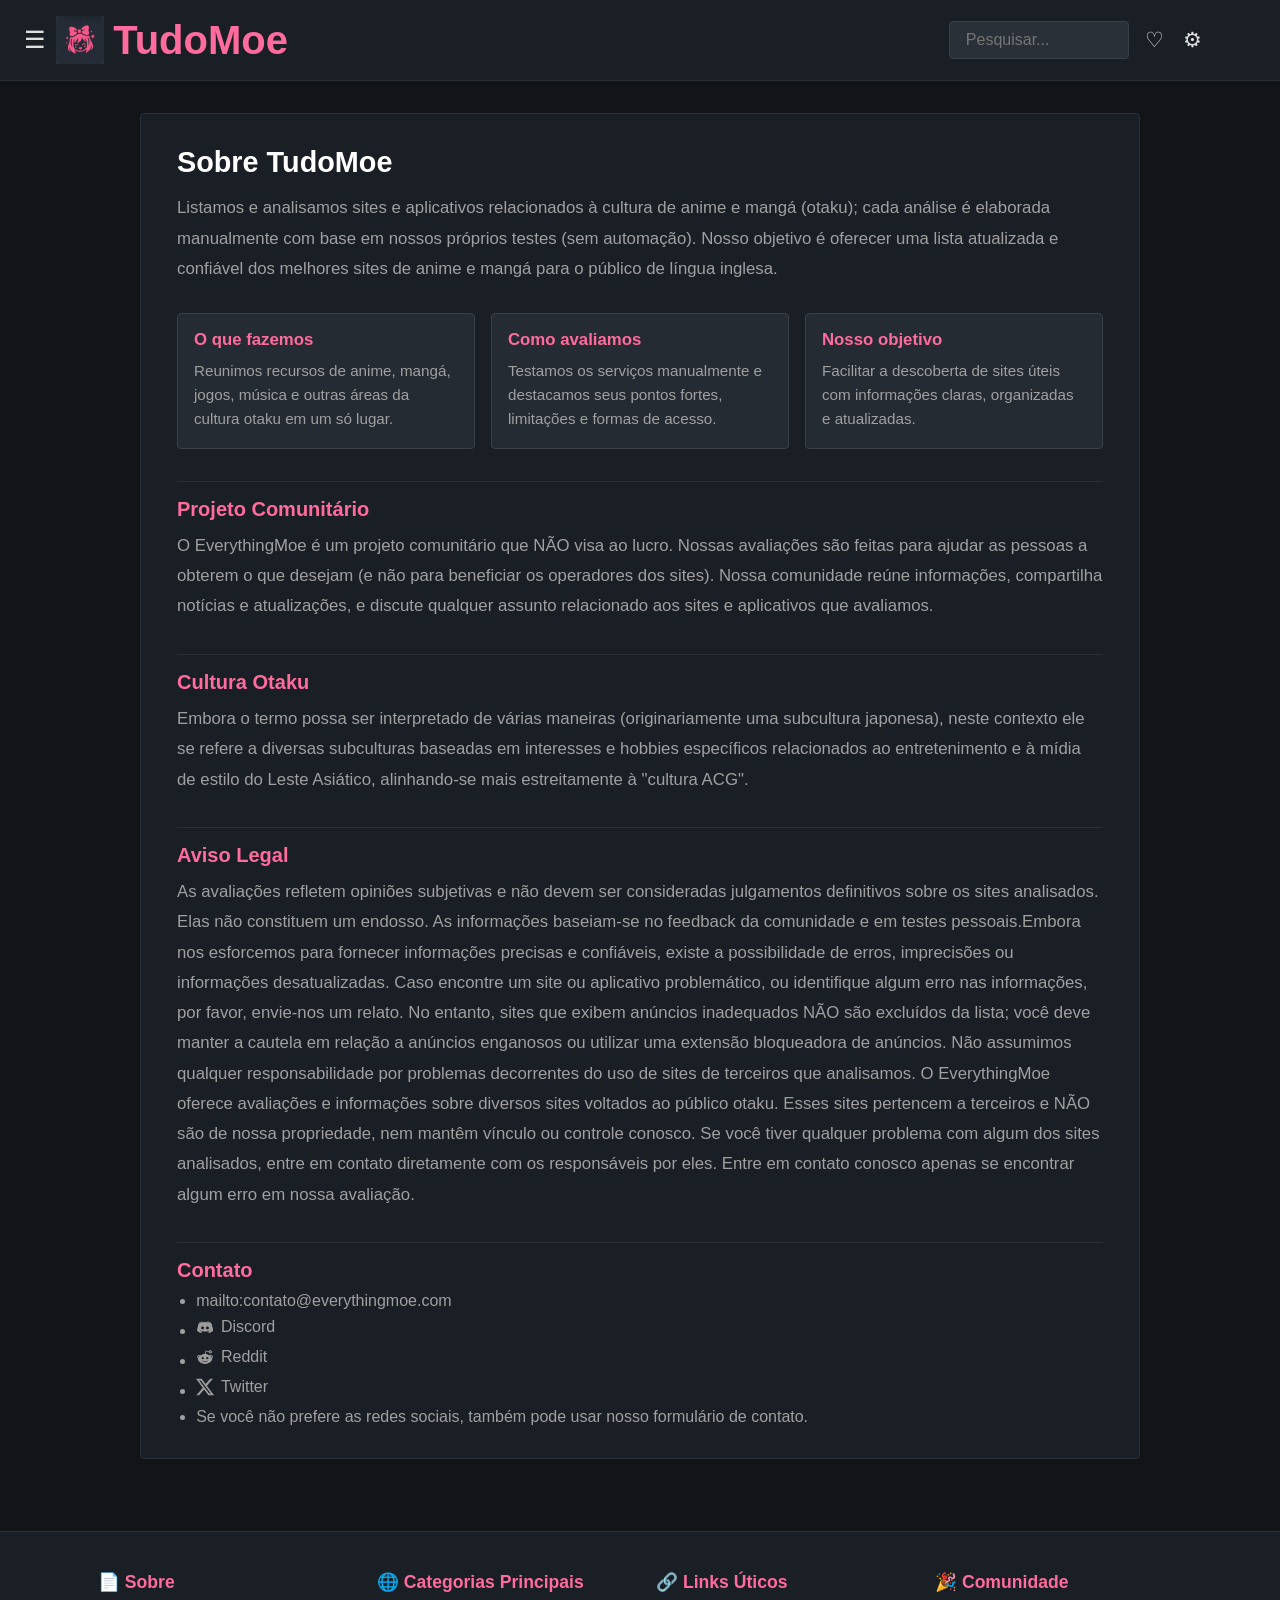
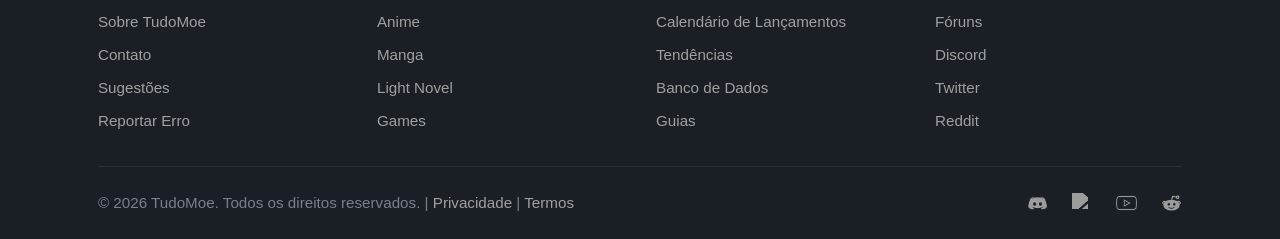
==== sobre.html @ e308b04d "Protótipo 2" ====
<!DOCTYPE html>
<html lang="pt-BR">
<head>
    <meta charset="UTF-8">
    <meta name="viewport" content="width=device-width, initial-scale=1.0">
    <title>TudoMoe - Lista de Recursos para Cultura Otaku</title>
    <link rel="icon" type="image/x-icon" href="Imagens/watermarked_img_15993395381853042942.jpg">
    <link rel="stylesheet" href="estilos.css">
</head>
<body>
    
        <header>
        <div class="header-left">
            <button class="menu-toggle">☰</button>
            <a href="/" class="logo">
                <img src="Imagens/icon3.jpeg" alt="logo">
                <span class="logo-text">TudoMoe</span>
            </a>
        </div>
        <div class="header-right">
            <input class="search-box" type="search" placeholder="Pesquisar..." aria-label="Pesquisar sites">
            <span class="search-status" aria-live="polite" hidden></span>
            <div class="header-icons">
                <button class="icon-btn" type="button" title="Favoritos" aria-label="Favoritos">♡</button>
                <div class="settings-menu">
                    <button class="icon-btn settings-toggle" type="button" title="Configurações" aria-label="Configurações" aria-expanded="false" aria-controls="settings-panel">⚙</button>
                    <div class="settings-panel" id="settings-panel" hidden>
                        <strong>Configurações</strong>
                        <div class="language-options" aria-label="Escolher idioma">
                            <span class="language-label">Idioma</span>
                            <button class="language-option" type="button" data-language="pt">Português</button>
                            <button class="language-option" type="button" data-language="en">English</button>
                            <button class="language-option" type="button" data-language="es">Español</button>
                        </div>
                        <button class="settings-notifications" type="button">Notificações</button>
                    </div>
                </div>
            </div>
        </div>
    </header>

    <main class="container about-page">
        <section class="content-section about-section">
            <h1>Sobre TudoMoe</h1>
            <p>Listamos e analisamos sites e aplicativos relacionados à cultura de anime e mangá (otaku); cada análise é elaborada manualmente com base em nossos próprios testes (sem automação). Nosso objetivo é oferecer uma lista atualizada e confiável dos melhores sites de anime e mangá para o público de língua inglesa.</p>
            <div class="about-details">
                <article>
                    <h2>O que fazemos</h2>
                    <p>Reunimos recursos de anime, mangá, jogos, música e outras áreas da cultura otaku em um só lugar.</p>
                </article>
                <article>
                    <h2>Como avaliamos</h2>
                    <p>Testamos os serviços manualmente e destacamos seus pontos fortes, limitações e formas de acesso.</p>
                </article>
                <article>
                    <h2>Nosso objetivo</h2>
                    <p>Facilitar a descoberta de sites úteis com informações claras, organizadas e atualizadas.</p>
                </article>
            </div>

        <h2>Projeto Comunitário</h2>
            <p>O EverythingMoe é um projeto comunitário que NÃO visa ao lucro. Nossas avaliações são feitas para ajudar as pessoas a obterem o que desejam (e não para beneficiar os operadores dos sites). Nossa comunidade reúne informações, compartilha notícias e atualizações, e discute qualquer assunto relacionado aos sites e aplicativos que avaliamos.</p>
        
        <h2>Cultura Otaku</h2>
        <p>Embora o termo possa ser interpretado de várias maneiras (originariamente uma subcultura japonesa), neste contexto ele se refere a diversas subculturas baseadas em interesses e hobbies específicos relacionados ao entretenimento e à mídia de estilo do Leste Asiático, alinhando-se mais estreitamente à "cultura ACG".</p>

        <h2>Aviso Legal</h2>
        <p>As avaliações refletem opiniões subjetivas e não devem ser consideradas julgamentos definitivos sobre os sites analisados. Elas não constituem um endosso. As informações baseiam-se no feedback da comunidade e em testes pessoais.Embora nos esforcemos para fornecer informações precisas e confiáveis, existe a possibilidade de erros, imprecisões ou informações desatualizadas. Caso encontre um site ou aplicativo problemático, ou identifique algum erro nas informações, por favor, envie-nos um relato. No entanto, sites que exibem anúncios inadequados NÃO são excluídos da lista; você deve manter a cautela em relação a anúncios enganosos ou utilizar uma extensão bloqueadora de anúncios. Não assumimos qualquer responsabilidade por problemas decorrentes do uso de sites de terceiros que analisamos. O EverythingMoe oferece avaliações e informações sobre diversos sites voltados ao público otaku. Esses sites pertencem a terceiros e NÃO são de nossa propriedade, nem mantêm vínculo ou controle conosco. Se você tiver qualquer problema com algum dos sites analisados, entre em contato diretamente com os responsáveis ​​por eles. Entre em contato conosco apenas se encontrar algum erro em nossa avaliação.</p>

        <h2>Contato</h2>
        <ul class="about-social-list">
            <li>mailto:contato@everythingmoe.com</li>
            <li><a href="https://discord.gg/TudoMoe" target="_blank" rel="noopener"><img src="Imagens/discord-icon-43736.png" alt="">Discord</a></li>
            <li><a href="https://reddit.com/r/TudoMoe" target="_blank" rel="noopener"><img src="Imagens/reddit-icon-25864.png" alt="">Reddit</a></li>
            <li><a href="https://twitter.com/TudoMoe" target="_blank" rel="noopener"><img src="Imagens/Twitter-X--Streamline-Bootstrap.svg" alt="">Twitter</a></li>
            <li>Se você não prefere as redes sociais, também pode usar nosso formulário de contato.</li>
        </ul>
        </section>

    </main>

    <footer>
        <div class="footer-content">
            <div class="footer-section">
                <h3>📄 Sobre</h3>
                <ul>
                    <li><a href="sobre&info.html">Sobre TudoMoe</a></li>
                    <li><a href="contato.html">Contato</a></li>
                    <li><a href="sugestoes.html">Sugestões</a></li>
                    <li><a href="reportar-erro.html">Reportar Erro</a></li>
                </ul>
            </div>
            <div class="footer-section">
                <h3>🌐 Categorias Principais</h3>
                <ul>
                    <li><a href="#">Anime</a></li>
                    <li><a href="#">Manga</a></li>
                    <li><a href="#">Light Novel</a></li>
                    <li><a href="#">Games</a></li>
                </ul>
            </div>
            <div class="footer-section">
                <h3>🔗 Links Úticos</h3>
                <ul>
                    <li><a href="#">Calendário de Lançamentos</a></li>
                    <li><a href="#">Tendências</a></li>
                    <li><a href="#">Banco de Dados</a></li>
                    <li><a href="#">Guias</a></li>
                </ul>
            </div>
            <div class="footer-section">
                <h3>🎉 Comunidade</h3>
                <ul>
                    <li><a href="#">Fóruns</a></li>
                    <li><a href="#">Discord</a></li>
                    <li><a href="#">Twitter</a></li>
                    <li><a href="#">Reddit</a></li>
                </ul>
            </div>
        </div>
        <div class="footer-bottom">
            <div class="footer-text">
                <p>&copy; 2026 TudoMoe. Todos os direitos reservados. | <a href="#" style="color:#a0a0a0;text-decoration:none">Privacidade</a> | <a href="#" style="color:#a0a0a0;text-decoration:none">Termos</a></p>
            </div>
            <div class="social-links">
                <a href="https://discord.com" title="Discord" target="_blank"><img src = "Imagens/discord-icon-43736.png" alt = "Discord"></a>
                <a href="Imagens/Twitter-X--Streamline-Bootstrap.svg" title="Twitter" target="_blank"><img src = "Imagens/twitter-x-jyw81k7vr85ry57c7ym2d.webp" alt = "Twitter"></a>
                <a href="https://youtube.com" title="YouTube" target="_blank"><img src = "Imagens/youtube.png" alt = "YouTube"></a>
                <a href="https://Reddit.com" title="Reddit" target="_blank"><img src = "Imagens/reddit-icon-25864.png" alt = "Reddit"></a>
            </div>
        </div>
    </footer>

    <script src="script.js"></script>
</body>
</html>
---- estilos.css ----
* {
    margin: 0;
    padding: 0;
    box-sizing: border-box;
}

html,
body {
    width: 100%;
    max-width: 100%;
    overflow-x: hidden;
}

img,
video,
iframe,
svg {
    max-width: 100%;
}

body {
    background:#121417;
   color:#e0e0e0;
   font-family: -apple-system, BlinkMacSystemFont, 'Segoe UI', Roboto, Oxygen, Ubuntu, Cantarell, sans-serif;
   min-height:100vh;
   overflow-x: hidden;
   display: flex;
   flex-direction: column;
}

header {
    background: #1a1f26;
    border-bottom: 1px solid #2a3038;
    padding: 1rem 1.5rem;
    display: flex;
    justify-content: space-between;
    align-items: center;
    gap: 1.2rem;
    position: sticky;
    top: 0;
    z-index: 100;
    flex-wrap: wrap;
    width: 100%;
}

.header-left{
    display: flex;
    align-items: center;
    gap: .6rem;
    min-width: 0;
}

.menu-toggle{
    display: block;
    cursor: pointer;
    font-size: 1.5rem;
    color: #e0e0e0;
    background: none;
    border: none;
    position: relative;
    z-index: 360;
}

.logo{
    display: flex;
    align-items: center;
    gap: .6rem;
    text-decoration: none;
    color: #e0e0e0;
}

.logo img{
    width: 48px;
    height: 48px;
    border-radius: 4px;
}

.logo-text{
    font-size: 1.3rem;
    font-weight: 600;
    color: #ff6b9d;
    overflow-wrap: anywhere;
}

.header-right{
    display: flex;
    align-items: center;
    gap: 1rem;
    min-width: 0;
    max-width: 100%;
}

.search-box{
    background:#2a3038;
    border: 1px solid #3a4048;
    padding: .55rem 1rem;
    border-radius: 4px;
    color: #e0e0e0;
    width: min(180px, 100%);
    min-width: 0;
    max-width: 100%;
    font-size: 1rem;
}

.search-status{
    color: #a0a0a0;
    font-size: .85rem;
    white-space: nowrap;
}


.header-icons{
    display: flex;
    gap: 1.2rem;
}

.settings-menu{
    position: relative;
}

.icon-btn{
    background: none;
    border: none;
    color: #e0e0e0;
    cursor: pointer;
    font-size: 1.3rem;
}

.settings-panel{
    position: absolute;
    top: calc(100% + .7rem);
    right: 0;
    z-index: 200;
    width: 190px;
    padding: .65rem;
    display: grid;
    gap: .25rem;
    background: #1a1f26;
    border: 1px solid #3a4048;
    border-radius: 4px;
    box-shadow: 0 10px 24px rgba(0,0,0,.3);
}

.settings-panel[hidden]{
    display: none;
}

.settings-panel strong{
    padding: .35rem .5rem .55rem;
    color: #ff6b9d;
    font-size: .9rem;
    border-bottom: 1px solid #2a3038;
}

.settings-panel button{
    padding: .5rem;
    border: 0;
    border-radius: 3px;
    background: transparent;
    color: #a0a0a0;
    cursor: pointer;
    font: inherit;
    text-align: left;
}

.settings-panel button:hover,
.settings-panel button:focus-visible{
    background: rgba(255,107,157,.08);
    color: #fff;
}

.language-options{
    display: grid;
    gap: .15rem;
    padding: .35rem 0;
}

.language-label{
    padding: .35rem .5rem .15rem;
    color: #a0a0a0;
    font-size: .8rem;
}

.container{
    width: 100%;
    max-width: 88%;
    margin: 0 auto;
    padding: 1.5rem;
}

.main-content,
.layout,
.content-section,
.media-section,
.platform-card,
.item-card,
.footer-section {
    min-width: 0;
}

.hero-section{
    margin-bottom: 2.5rem;
}

.hero-title{
    font-size: 1.8rem;
    color: #fff;
    margin-bottom: .8rem;
    font-weight: 700;
}
.hero-subtitle{
    color: #a0a0a0;
    margin-bottom: 1.2rem;
    font-size: 1.05rem;
    line-height: 1.8;
    overflow-wrap: anywhere;
}

.action-buttons{
    display: flex;
    gap: 1.2rem;
    flex-wrap: wrap
}

.btn{
    background: #2a3038;
    border: 1px solid #3a4048;
    color: #e0e0e0;
    padding: .55rem 1.2rem;
    border-radius: 4px;
    cursor: pointer;
    display: flex;
    align-items: center;
    gap: .5rem;
    font-size: 1.05rem;
    font-weight: 500;
}

.categories-menu{
    background: #1a1f26;
    border: 1px solid #2a3038;
    border-radius: 4px;
    margin-bottom: 2rem;
    overflow: hidden;
}

.categories-toggle{
    width: 100%;
    display: flex;
    align-items: center;
    justify-content: space-between;
    padding: .75rem 1rem;
    background: #252b33;
    border: 0;
    border-bottom: 1px solid #2a3038;
    color: #e0e0e0;
    cursor: pointer;
    font: inherit;
    font-weight: 600;
    text-align: left;
}

.categories-toggle:hover,
.categories-toggle:focus-visible{
    color: #ff6b9d;
}

.categories-toggle span:last-child{
    font-size: 1.2rem;
    transition: transform .2s ease;
}

.categories-list{
    display: flex;
    flex-wrap: wrap;
    list-style: none;
    max-height: 3.2rem;
    overflow: hidden;
    padding: 0;
    opacity: 1;
    transform: translateY(0);
    transition: max-height .6s ease, opacity .8s ease, transform .8s ease;
}

.categories-list li.category-overflow{
    opacity: 0;
    transform: translateY(-.5rem);
    transition: opacity .8s ease, transform .8s ease;
}

.categories-menu.expanded .categories-list{
    max-height: 100rem;
    opacity: 1;
    transform: translateY(0);
}

.categories-menu.expanded .categories-list li.category-overflow{
    opacity: 1;
    transform: translateY(0);
}

.categories-menu.expanded .categories-toggle span:last-child{
    transform: rotate(180deg);
}

.category-link{
    display: flex;
    align-items: center;
    gap: .4rem;
    padding: .85rem 1.1rem;
    color: #a0a0a0;
    text-decoration: none;
    border-right: 1px solid #2a3038;
    white-space: nowrap;
    font-size: .95rem;
}

.categories-list li{
    position: relative;
    display: flex;
    align-items: center;
}

.categories-list li::before{
    content: attr(data-icon);
    display: inline-grid;
    place-items: center;
    width: 1rem;
    margin: 0 .25rem 0 .65rem;
    color: #7a8088;
    font-size: .9rem;
    line-height: 1;
    transition: color .3s, transform .3s;
}

.categories-list li:hover::before,
.categories-list li:has(.category-link.active)::before{
    color: #ff6b9d;
    transform: scale(1.1);
}

.category-link.active{
    color: #ff6b9d;
    background: #252b33;
    border-bottom: 2px solid #ff6b9d;
}

.content-section{
    background: #1a1f26;
    border: 1px solid #2a3038;
    border-radius: 4px;
    padding: 1.15rem;
    margin-bottom: 1.15rem;
}

.content-columns{
    display: grid;
    grid-template-columns: repeat(2, minmax(0, 1fr));
    gap: 1rem;
    align-items: start;
}

.content-columns .content-section{
    min-width: 0;
}

.items-grid{
    display: grid;
    grid-template-columns: repeat(auto-fill,minmax(min(130px, 100%),1fr));
    gap:1.5rem;
}

.items-list{
    grid-template-columns: 1fr;
    gap: 8px;
}

.item-card{
    background: #252b33;
    border: 1px solid #3a4048;
    border-radius: 4px;
    overflow: hidden;
    transition: all .3s;
}

.item-card:hover{
    border-color: #ff6b9d;
    transform: translateY(-3px);
}

.items-list .item-card{
    display: flex;
    align-items: center;
    flex-wrap: wrap;
    padding: .35rem;
}

.items-list .item-image{
    flex: 0 0 36px;
    width: 36px;
    height: 36px;
    font-size: 1rem;
}

.items-list .item-info{
    flex: 1;
    min-width: 0;
    padding: .35rem .6rem;
    order: 1;
}

.item-main{
    flex: 1;
    min-width: 0;
}

.item-expand,
.item-action{
    border: 1px solid #3a4048;
    border-radius: 4px;
    background: #1a1f26;
    color: #e0e0e0;
    cursor: pointer;
    font: inherit;
}

.item-expand{
    display: block;
    flex: 0 0 auto;
    width: auto;
    max-width: 42%;
    padding: .3rem .6rem;
    margin: 0 0 0 .5rem;
    text-align: left;
    white-space: nowrap;
    overflow: hidden;
    text-overflow: ellipsis;
    order: 2;
}

.items-list .item-main{
    display: contents;
}

.items-list .item-details{
    flex-basis: 100%;
    order: 3;
}

.item-expand:hover,
.item-action:hover,
.item-external-link:hover{
    color: #ff6b9d;
    border-color: #ff6b9d;
}

.item-details{
    max-height: 0;
    opacity: 0;
    overflow: hidden;
    padding: 0;
    transition: max-height .55s ease, opacity .45s ease, padding .55s ease;
}

.item-card.expanded .item-details{
    max-height: 30rem;
    opacity: 1;
    padding: .55rem 0 .15rem;
}

.item-external-link{
    width: fit-content;
    padding: .3rem .5rem;
    border: 1px solid #3a4048;
    border-radius: 4px;
    color: #ff6b9d;
    text-decoration: none;
    transition: color .3s, border-color .3s;
}

.item-pros-cons{
    display: grid;
    grid-template-columns: repeat(2, minmax(0, 1fr));
    gap: .7rem;
    margin-top: .55rem;
}

.item-pros-cons strong{
    color: #ff6b9d;
}

.item-pros-cons p,
.comments-panel p{
    margin-top: .25rem;
    color: #a0a0a0;
    font-size: .82rem;
    line-height: 1.35;
}

.item-actions{
    display: flex;
    flex-wrap: wrap;
    gap: .4rem;
    margin-top: .55rem;
}

.item-action{
    padding: .3rem .5rem;
}

.item-card.pinned{
    border-color: #ff6b9d;
}

.item-card.pinned .pin-toggle{
    color: #ff6b9d;
}

.comments-panel{
    display: none;
    margin-top: .5rem;
    padding-top: .5rem;
    border-top: 1px solid #3a4048;
}

.comments-panel.visible{
    display: block;
    animation: itemFadeIn .35s ease both;
}

.comment-form{
    display: grid;
    gap: .55rem;
    margin-bottom: .8rem;
}

.comment-fields{
    display: grid;
    grid-template-columns: minmax(0, 1fr) 130px;
    gap: .5rem;
}

.comment-form label{
    display: grid;
    gap: .25rem;
    color: #a0a0a0;
    font-size: .78rem;
}

.comment-form input,
.comment-form select,
.comment-form textarea{
    width: 100%;
    padding: .4rem .5rem;
    border: 1px solid #3a4048;
    border-radius: 4px;
    background: #252b33;
    color: #e0e0e0;
    font: inherit;
    resize: vertical;
}

.comment-form input:focus,
.comment-form select:focus,
.comment-form textarea:focus{
    outline: 1px solid #ff6b9d;
    border-color: #ff6b9d;
}

.comment-submit{
    width: fit-content;
    padding: .35rem .65rem;
    border: 1px solid #3a4048;
    border-radius: 4px;
    background: #1a1f26;
    color: #e0e0e0;
    cursor: pointer;
    font: inherit;
}

.comment-submit:hover{
    color: #ff6b9d;
    border-color: #ff6b9d;
}

.comments-list{
    display: grid;
    gap: .55rem;
}

.comment-entry{
    padding-top: .55rem;
    border-top: 1px solid #3a4048;
}

.comment-heading{
    display: flex;
    justify-content: space-between;
    gap: .5rem;
    color: #e0e0e0;
}

.comment-heading span{
    color: #ff6b9d;
    letter-spacing: .05em;
}

.comment-entry p{
    margin-top: .25rem;
    color: #a0a0a0;
    font-size: .85rem;
    line-height: 1.4;
    overflow-wrap: anywhere;
}

@media(max-width:520px){
    .comment-fields{
        grid-template-columns: 1fr;
    }
}

@keyframes itemFadeIn{
    from{opacity:0;transform:translateY(-.35rem)}
    to{opacity:1;transform:translateY(0)}
}

@media(max-width:520px){
    .item-pros-cons{grid-template-columns:1fr;gap:.6rem;}
}

@media(max-width:760px){
    .content-columns{
        grid-template-columns: 1fr;
    }
}

.item-image{
    width: 100%;
    height: 130px;
    background: #1a1f26;
    display: flex;
    align-items: center;
    justify-content: center;
    font-size: 2.5rem;
    color: #3a4048;
}

.item-info{
    padding: .55rem .7rem;
}

.item-title{
    font-size: .88rem;
    color: #e0e0e0;
    margin-bottom: .2rem;
    font-weight: 600;
}

.item-desc{
    font-size: .9rem;
    color: #7a8088;
    line-height:1.5;
}

.media-section{
    margin-top: 2.5rem;
    background: #1a1f26;
    border: 1px solid #2a3038;
    border-radius: 4px;
    padding: 1.8rem;
}

.media-title{
    display: flex;
    align-items: center;
    gap: .8rem;
    font-size: 1.3rem;
    margin-bottom: 1.8rem;
    color: #fff;
    font-weight:700;
}

.platform-grid{
    display: grid;
    grid-template-columns: repeat(auto-fit,minmax(min(140px, 100%),1fr));
    gap: 1.5rem;
}

.platform-card{
    background: #252b33;
    border: 1px solid #3a4048;
    border-radius: 4px;
    padding: 1.2rem;
    transition: all .3s;
    cursor:pointer;
}

.platform-card:hover{
    border-color: #ff6b9d;
    transform: translateY(-3px);
}

.platform-card h3{
    font-size: 1rem;
    color: #ff6b9d;
    margin-bottom: .9rem;
    font-weight: 700;
}

.platform-card ul{
    list-style: none;
    padding: 0;
    margin: 0;
    display: grid;
    gap: .55rem;
}

.platform-card li a{
    color: #a0a0a0;
    text-decoration: none;
    font-size: .95rem;
    transition: color .3s;
    line-height: 1.6;font-weight:500;
    overflow-wrap: anywhere;
}

.platform-card li a:hover{
    color:#fff;
}

footer{
    background: #1a1f26;
    border-top: 1px solid #2a3038;
    padding: 2.5rem 1.5rem 1.5rem;
    margin-top:2.5rem;
}

.footer-content{
    width: 100%;
    max-width: 88%;
    margin: 0 auto;
    display: grid;
    grid-template-columns: repeat(auto-fit,minmax(170px,1fr));
    gap:2rem;
    margin-bottom:2rem;
}

.footer-section h3{
    font-size: 1.1rem;
    color: #ff6b9d;
    margin-bottom: 1.1rem;
    font-weight: 700;
}

.footer-section ul{
    list-style: none;
    padding: 0;
    margin: 0;
    display: grid;
    gap: .55rem;
}

.footer-section a{color:#a0a0a0;text-decoration:none;font-size:.95rem;transition:color .3s;line-height:1.6;font-weight:500
}

.footer-section a:hover{color:#ff6b9d
}

.footer-bottom{max-width:88%;margin:0 auto;border-top:1px solid #2a3038;padding-top:1.5rem;display:flex;justify-content:space-between;align-items:center;flex-wrap:wrap;gap:1.2rem
}

.footer-text{color:#7a8088;font-size:.95rem;line-height:1.6
}

.footer-text,
.sidebar-footer {
    overflow-wrap: anywhere;
}

.social-links{display:flex;gap:1.5rem
}

.social-links a{color:#a0a0a0;text-decoration:none;font-size:1.3rem;transition:color .3s
}

.social-links img{
    width: 1.3rem;
    height: 1.3rem;
    object-fit: contain;
    display: block;
    filter: brightness(0) saturate(100%) invert(67%) sepia(4%) saturate(10%) hue-rotate(180deg) brightness(93%) contrast(88%);
}

.social-links a:hover{color:#ff6b9d
}

.layout{display:grid;grid-template-columns:1fr;gap:1.2rem;align-items:stretch;min-height:calc(100vh - 80px)
}

.sidebar{background:#121417;border:1px solid #2a3038;border-radius:4px;padding:1.3rem;min-width:0;width:260px;height:calc(100vh - var(--sidebar-top, 0px));display:none;position:fixed;top:var(--sidebar-top, 0px);left:0;z-index:330;overflow-y:auto;overflow-x:hidden;transform:translateX(-100%);
}

body.sidebar-open .sidebar{
    display:block;box-shadow:8px 0 24px rgba(0,0,0,.25);background:#121417;
    animation: sidebarFadeIn .35s ease both;
}

body.sidebar-closing .sidebar{
    display:block;box-shadow:8px 0 24px rgba(0,0,0,.25);background:#121417;
    animation: sidebarFadeOut .35s ease both;
}

@keyframes sidebarFadeIn{
    from{opacity:0;transform:translateX(-1rem)}
    to{opacity:1;transform:translateX(0)}
}

@keyframes sidebarFadeOut{
    from{opacity:1;transform:translateX(0)}
    to{opacity:0;transform:translateX(-1rem)}
}

body.sidebar-open .sidebar::-webkit-scrollbar{width:10px}

body.sidebar-open .sidebar::-webkit-scrollbar-thumb{background:rgba(255,107,157,0.25);border-radius:10px}

body.sidebar-open .sidebar::-webkit-scrollbar-track{background:rgba(255,255,255,0.02);border-radius:10px}
 
.sidebar-section{
    margin-bottom:1.3rem;
}

.sidebar-section + .sidebar-section{
    border-top: 1px solid #2a3038;
    padding-top: .7rem;
}

.sidebar-section h4{
    color: #ff6b9d;
    margin-bottom: .6rem;
    font-size: 1rem;
    font-weight:700;
}

.sidebar-section h4::before{
    content: attr(data-icon);
    display: inline-grid;
    place-items: center;
    width: 1.35rem;
    margin-right: .35rem;
    color: #ff6b9d;
    font-size: 1rem;
}

.sidebar-section ul{
    list-style: none;
    padding: 0;
    margin: 0;
    display: grid;
    gap: .4rem;
}

.sidebar a{
    color: #a0a0a0;
    text-decoration: none;
    font-size: .95rem;
    transition: color .3s;
    line-height: 1.6;
    font-weight: 500;
}

.sidebar a:hover{
    color: #ff6b9d;
}

.sidebar-section li a{
    padding: .35rem .5rem;
    padding-left: 2rem;
    display: block;
    border-radius: 4px;
}

.sidebar-section li{
    position: relative;
}

.sidebar-section li::before{
    content: attr(data-icon);
    position: absolute;
    left: .55rem;
    top: 50%;
    width: 1rem;
    color: #7a8088;
    font-size: .9rem;
    line-height: 1;
    text-align: center;
    transform: translateY(-50%);
    pointer-events: none;
    transition: color .3s, transform .3s;
}

.sidebar-section li:hover::before{
    color: #ff6b9d;
    transform: translateY(-50%) scale(1.12);
}

.sidebar-section li a:hover{
    background: rgba(255,107,157,0.05);
}

.sidebar-footer{
    border-top: 1px solid #2a3038;
    padding-top: .7rem;
    margin-top: .7rem;
    color: #7a8088;
    font-size: .85rem;
}

@media(max-width:992px){
    .sidebar{width:220px}
}

@media(max-width:768px){
    .footer-bottom{flex-direction: column;
    text-align: center;
    gap: .9rem}
    .footer-bottom>div{width:100%}
    .layout{grid-template-columns:1fr}
    .search-box{width:150px;flex:1 1 120px}
    .container{max-width:100%;padding:1.2rem}
    .header-right{gap:.8rem}
}

@media(max-width:420px){
    header{padding: .8rem 1rem;}
    .header-left,
    .header-right{width:100%;}
    .header-right{justify-content: space-between;}
    .search-box{width:auto;}
    .container{padding: .9rem;}
    .content-section,
    .media-section{padding: 1rem;}
    .action-buttons .btn{max-width:100%;}
}

.sidebar-backdrop{
    position: fixed;
    inset: 0;
    background: rgba(0,0,0,0.45);
    z-index: 320;
    display: none;
}

.container {
    display: flex;
    flex-wrap: wrap;
    gap: 16px; 
    max-width: 100%; 
    box-sizing: border-box;
}

.item {
    flex: 1 1 300px; /* Cresce, encolhe e tem base de 300px */
    max-width: 100%; /* Impede o item individual de vazar */
}

.item-card{
    display: flex;
    padding-left: 5px;
}

.logo-text{
    font-size: 40px;
}

.content-title{
    padding-bottom: 7px;
}

.item-expand{
    padding-left: 15px;
}

.about-page{
    display: block;
    flex: 1;
    width: 100%;
    max-width: 88%;
    padding: 2rem 0;
}

.about-section{
    width: 100%;
    max-width: 1000px;
    margin: 0 auto;
    padding: 2rem 2.25rem;
}

.about-section h1{
    margin-bottom: .9rem;
    color: #fff;
    font-size: 1.8rem;
}

.about-section > p{
    color: #a0a0a0;
    font-size: 1.05rem;
    line-height: 1.8;
    margin-bottom: 1.6rem;
}

.about-section > h2{
    margin-top: 2rem;
    margin-bottom: .65rem;
    padding-top: 1rem;
    border-top: 1px solid #2a3038;
    color: #ff6b9d;
    font-size: 1.25rem;
}

.about-section > h2 + p{
    margin-bottom: 1.4rem;
}

.about-section ul{
    display: grid;
    gap: .5rem;
    padding-left: 1.2rem;
    color: #a0a0a0;
}

.about-section li a{
    color: #a0a0a0;
    text-decoration: none;
}

.about-section li a:hover{
    color: #ff6b9d;
}

.about-social-list li a{
    display: inline-flex;
    align-items: center;
    gap: .45rem;
}

.about-social-list img{
    width: 1.1rem;
    height: 1.1rem;
    object-fit: contain;
    filter: brightness(0) saturate(100%) invert(67%) sepia(4%) saturate(10%) hue-rotate(180deg) brightness(93%) contrast(88%);
}

.about-details{
    display: grid;
    grid-template-columns: repeat(3, minmax(0, 1fr));
    gap: 1rem;
    margin-top: 1.8rem;
}

.about-details article{
    padding: 1rem;
    background: #252b33;
    border: 1px solid #3a4048;
    border-radius: 4px;
}

.about-details h2{
    margin-bottom: .55rem;
    color: #ff6b9d;
    font-size: 1.05rem;
}

.about-details p{
    color: #a0a0a0;
    font-size: .95rem;
    line-height: 1.6;
}

@media(max-width:700px){
    .about-page{
        max-width: 100%;
        padding: 1rem 0;
    }

    .about-section{
        padding: 1.5rem;
    }

    .about-details{
        grid-template-columns: 1fr;
    }
}
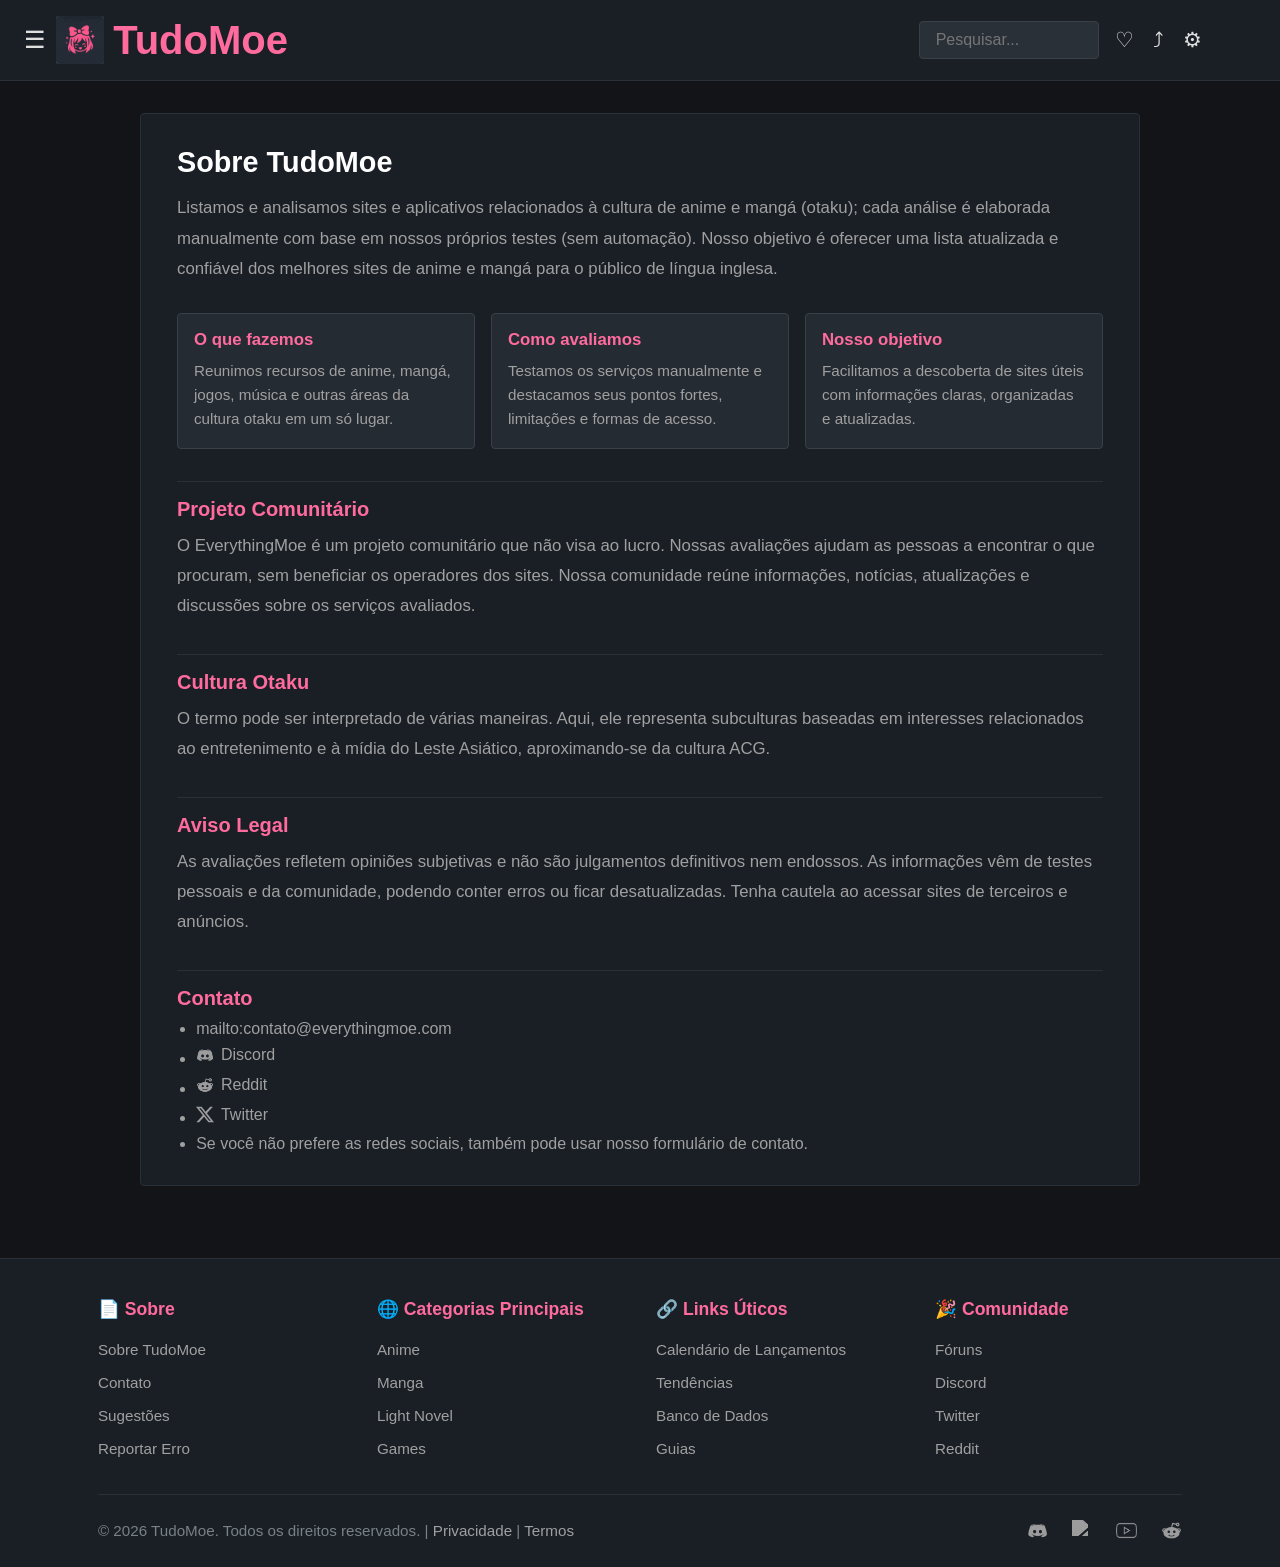
==== commit 80076f55: "Protótipo 5" ====
--- a/sobre.html
+++ b/sobre.html
@@ -22,6 +22,13 @@
             <span class="search-status" aria-live="polite" hidden></span>
             <div class="header-icons">
                 <button class="icon-btn" type="button" title="Favoritos" aria-label="Favoritos">♡</button>
+                <div class="share-menu">
+                    <button class="icon-btn share-button" type="button" title="Compartilhar" aria-label="Compartilhar" aria-expanded="false" aria-controls="share-panel">⤴</button>
+                    <div class="share-panel" id="share-panel" hidden>
+                        <button class="share-copy" type="button">Copiar link</button>
+                        <button class="share-native" type="button">Compartilhar com outro aplicativo</button>
+                    </div>
+                </div>
                 <div class="settings-menu">
                     <button class="icon-btn settings-toggle" type="button" title="Configurações" aria-label="Configurações" aria-expanded="false" aria-controls="settings-panel">⚙</button>
                     <div class="settings-panel" id="settings-panel" hidden>
--- a/estilos.css
+++ b/estilos.css
@@ -118,12 +118,52 @@
     position: relative;
 }
 
+.share-menu{
+    position: relative;
+}
+
 .icon-btn{
     background: none;
     border: none;
     color: #e0e0e0;
     cursor: pointer;
     font-size: 1.3rem;
+}
+
+.share-panel{
+    position: absolute;
+    top: calc(100% + .7rem);
+    right: 0;
+    z-index: 200;
+    width: 220px;
+    padding: .65rem;
+    display: grid;
+    gap: .25rem;
+    background: #1a1f26;
+    border: 1px solid #3a4048;
+    border-radius: 4px;
+    box-shadow: 0 10px 24px rgba(0,0,0,.3);
+}
+
+.share-panel[hidden]{
+    display: none;
+}
+
+.share-panel button{
+    padding: .5rem;
+    border: 0;
+    border-radius: 3px;
+    background: transparent;
+    color: #a0a0a0;
+    cursor: pointer;
+    font: inherit;
+    text-align: left;
+}
+
+.share-panel button:hover,
+.share-panel button:focus-visible{
+    background: rgba(255,107,157,.08);
+    color: #fff;
 }
 
 .settings-panel{
@@ -248,7 +288,8 @@
     width: 100%;
     display: flex;
     align-items: center;
-    justify-content: space-between;
+    justify-content: center;
+    position: relative;
     padding: .75rem 1rem;
     background: #252b33;
     border: 0;
@@ -268,15 +309,19 @@
 .categories-toggle span:last-child{
     font-size: 1.2rem;
     transition: transform .2s ease;
+    position: absolute;
+    right: 1rem;
 }
 
 .categories-list{
     display: flex;
     flex-wrap: wrap;
+    justify-content: center;
     list-style: none;
-    max-height: 3.2rem;
+    gap: .6rem;
+    max-height: 7.5rem;
     overflow: hidden;
-    padding: 0;
+    padding: .75rem;
     opacity: 1;
     transform: translateY(0);
     transition: max-height .6s ease, opacity .8s ease, transform .8s ease;
@@ -305,32 +350,49 @@
 
 .category-link{
     display: flex;
+    width: 100%;
+    height: 100%;
+    flex-direction: column;
     align-items: center;
+    justify-content: center;
     gap: .4rem;
-    padding: .85rem 1.1rem;
+    padding: 1.25rem .35rem .35rem;
     color: #a0a0a0;
     text-decoration: none;
-    border-right: 1px solid #2a3038;
-    white-space: nowrap;
-    font-size: .95rem;
+    text-align: center;
+    white-space: normal;
+    font-size: .82rem;
+    line-height: 1.15;
 }
 
 .categories-list li{
     position: relative;
     display: flex;
-    align-items: center;
+    flex: 0 0 84px;
+    width: 84px;
+    height: 84px;
+    align-items: stretch;
+    justify-content: center;
+    border: 1px solid #2a3038;
+    border-radius: 4px;
+    background: #1f252c;
+    transition: border-color .3s, background .3s, transform .3s;
 }
 
 .categories-list li::before{
     content: attr(data-icon);
-    display: inline-grid;
+    display: block;
     place-items: center;
-    width: 1rem;
-    margin: 0 .25rem 0 .65rem;
+    position: absolute;
+    top: .6rem;
+    left: 0;
+    width: 100%;
     color: #7a8088;
-    font-size: .9rem;
+    font-size: 1.15rem;
     line-height: 1;
     transition: color .3s, transform .3s;
+    text-align: center;
+    pointer-events: none;
 }
 
 .categories-list li:hover::before,
@@ -339,10 +401,17 @@
     transform: scale(1.1);
 }
 
+.categories-list li:hover,
+.categories-list li:has(.category-link.active){
+    border-color: #ff6b9d;
+    background: #252b33;
+    transform: translateY(-2px);
+}
+
 .category-link.active{
     color: #ff6b9d;
-    background: #252b33;
-    border-bottom: 2px solid #ff6b9d;
+    background: transparent;
+    border: 0;
 }
 
 .content-section{
@@ -486,7 +555,19 @@
 }
 
 .item-pros-cons strong{
-    color: #ff6b9d;
+    color: #4ade80;
+}
+
+.item-pros-cons > div:first-child p{
+    color: #4ade80;
+}
+
+.item-pros-cons > div:last-child strong{
+    color: #f87171;
+}
+
+.item-pros-cons > div:last-child p{
+    color: #f87171;
 }
 
 .item-pros-cons p,
@@ -882,6 +963,17 @@
 
 .sidebar-section li{
     position: relative;
+}
+
+.sidebar-section li > img{
+    position: absolute;
+    left: .55rem;
+    top: 50%;
+    width: 1rem;
+    height: 1rem;
+    object-fit: contain;
+    transform: translateY(-50%);
+    pointer-events: none;
 }
 
 .sidebar-section li::before{
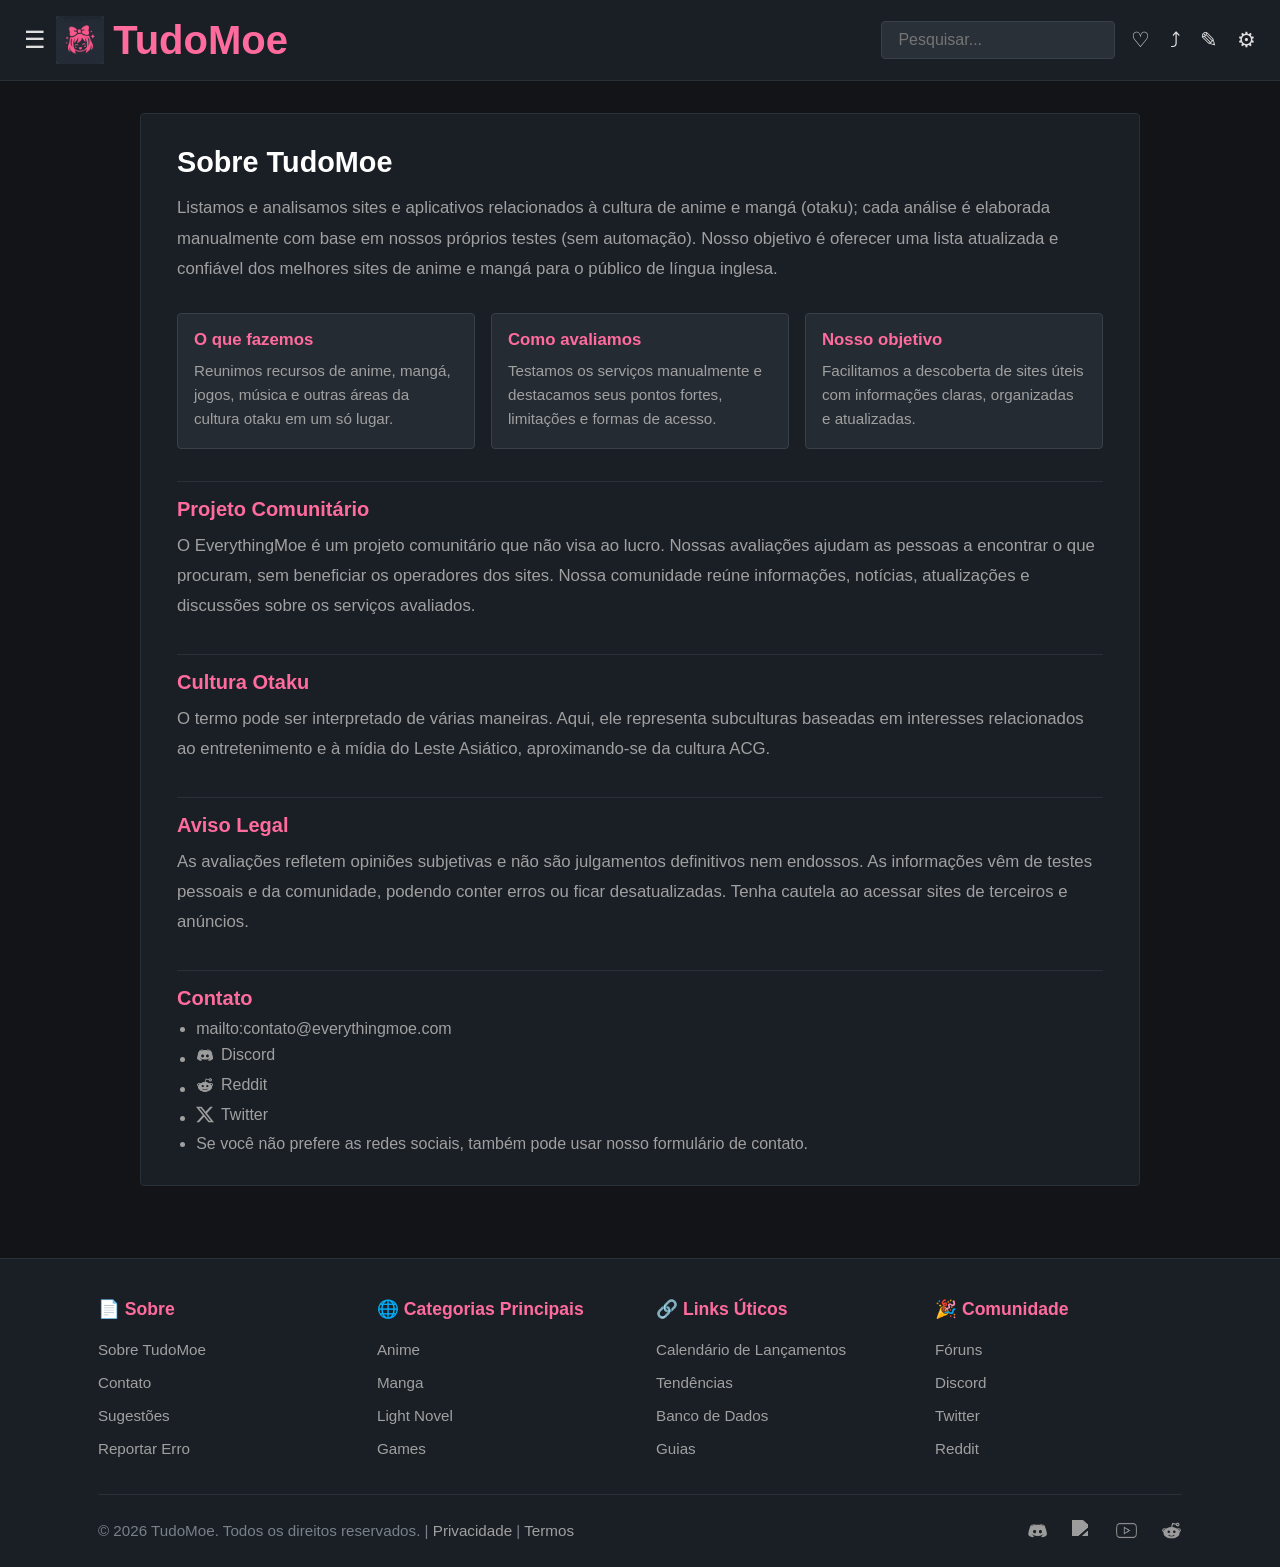
==== commit e8ae24cc: "Protótipo 7" ====
--- a/sobre.html
+++ b/sobre.html
@@ -18,8 +18,11 @@
             </a>
         </div>
         <div class="header-right">
-            <input class="search-box" type="search" placeholder="Pesquisar..." aria-label="Pesquisar sites">
-            <span class="search-status" aria-live="polite" hidden></span>
+            <div class="search-container">
+                <input class="search-box" type="search" placeholder="Pesquisar..." aria-label="Pesquisar sites">
+                <span class="search-status" aria-live="polite" hidden></span>
+                <div class="search-suggestions" role="listbox" hidden></div>
+            </div>
             <div class="header-icons">
                 <button class="icon-btn" type="button" title="Favoritos" aria-label="Favoritos">♡</button>
                 <div class="share-menu">
@@ -27,6 +30,14 @@
                     <div class="share-panel" id="share-panel" hidden>
                         <button class="share-copy" type="button">Copiar link</button>
                         <button class="share-native" type="button">Compartilhar com outro aplicativo</button>
+                    </div>
+                </div>
+                <div class="feedback-menu">
+                    <button class="icon-btn feedback-button" type="button" title="Enviar feedback" aria-label="Enviar feedback" aria-expanded="false" aria-controls="feedback-panel">✎</button>
+                    <div class="feedback-panel" id="feedback-panel" hidden>
+                        <button type="button">Correção</button>
+                        <button type="button">Reportar item</button>
+                        <button type="button">Opinião sobre o site</button>
                     </div>
                 </div>
                 <div class="settings-menu">
--- a/estilos.css
+++ b/estilos.css
@@ -90,13 +90,18 @@
     max-width: 100%;
 }
 
+.search-container{
+    position: relative;
+    width: min(280px, 100%);
+}
+
 .search-box{
     background:#2a3038;
     border: 1px solid #3a4048;
     padding: .55rem 1rem;
     border-radius: 4px;
     color: #e0e0e0;
-    width: min(180px, 100%);
+    width: 100%;
     min-width: 0;
     max-width: 100%;
     font-size: 1rem;
@@ -108,6 +113,66 @@
     white-space: nowrap;
 }
 
+.search-suggestions{
+    position: absolute;
+    top: calc(100% + .35rem);
+    left: 0;
+    right: 0;
+    z-index: 250;
+    display: grid;
+    gap: .2rem;
+    padding: .4rem;
+    background: #1a1f26;
+    border: 1px solid #3a4048;
+    border-radius: 4px;
+    box-shadow: 0 10px 24px rgba(0,0,0,.3);
+}
+
+.search-suggestions[hidden]{
+    display: none;
+}
+
+.search-suggestion{
+    display: flex;
+    align-items: center;
+    gap: .6rem;
+    width: 100%;
+    padding: .5rem .6rem;
+    border: 0;
+    border-radius: 3px;
+    background: transparent;
+    color: #e0e0e0;
+    cursor: pointer;
+    font: inherit;
+    text-align: left;
+}
+
+.search-suggestion-icon{
+    flex: 0 0 32px;
+    width: 32px;
+    height: 32px;
+    border-radius: 3px;
+    object-fit: contain;
+    background: #252b33;
+}
+
+.search-suggestion-text{
+    display: grid;
+    min-width: 0;
+    gap: .15rem;
+}
+
+.search-suggestion small{
+    color: #7a8088;
+    font-size: .75rem;
+}
+
+.search-suggestion:hover,
+.search-suggestion:focus-visible{
+    background: rgba(255,107,157,.08);
+    outline: 0;
+}
+
 
 .header-icons{
     display: flex;
@@ -119,6 +184,10 @@
 }
 
 .share-menu{
+    position: relative;
+}
+
+.feedback-menu{
     position: relative;
 }
 
@@ -162,6 +231,42 @@
 
 .share-panel button:hover,
 .share-panel button:focus-visible{
+    background: rgba(255,107,157,.08);
+    color: #fff;
+}
+
+.feedback-panel{
+    position: absolute;
+    top: calc(100% + .7rem);
+    right: 0;
+    z-index: 200;
+    width: 190px;
+    padding: .65rem;
+    display: grid;
+    gap: .25rem;
+    background: #1a1f26;
+    border: 1px solid #3a4048;
+    border-radius: 4px;
+    box-shadow: 0 10px 24px rgba(0,0,0,.3);
+}
+
+.feedback-panel[hidden]{
+    display: none;
+}
+
+.feedback-panel button{
+    padding: .5rem;
+    border: 0;
+    border-radius: 3px;
+    background: transparent;
+    color: #a0a0a0;
+    cursor: pointer;
+    font: inherit;
+    text-align: left;
+}
+
+.feedback-panel button:hover,
+.feedback-panel button:focus-visible{
     background: rgba(255,107,157,.08);
     color: #fff;
 }
